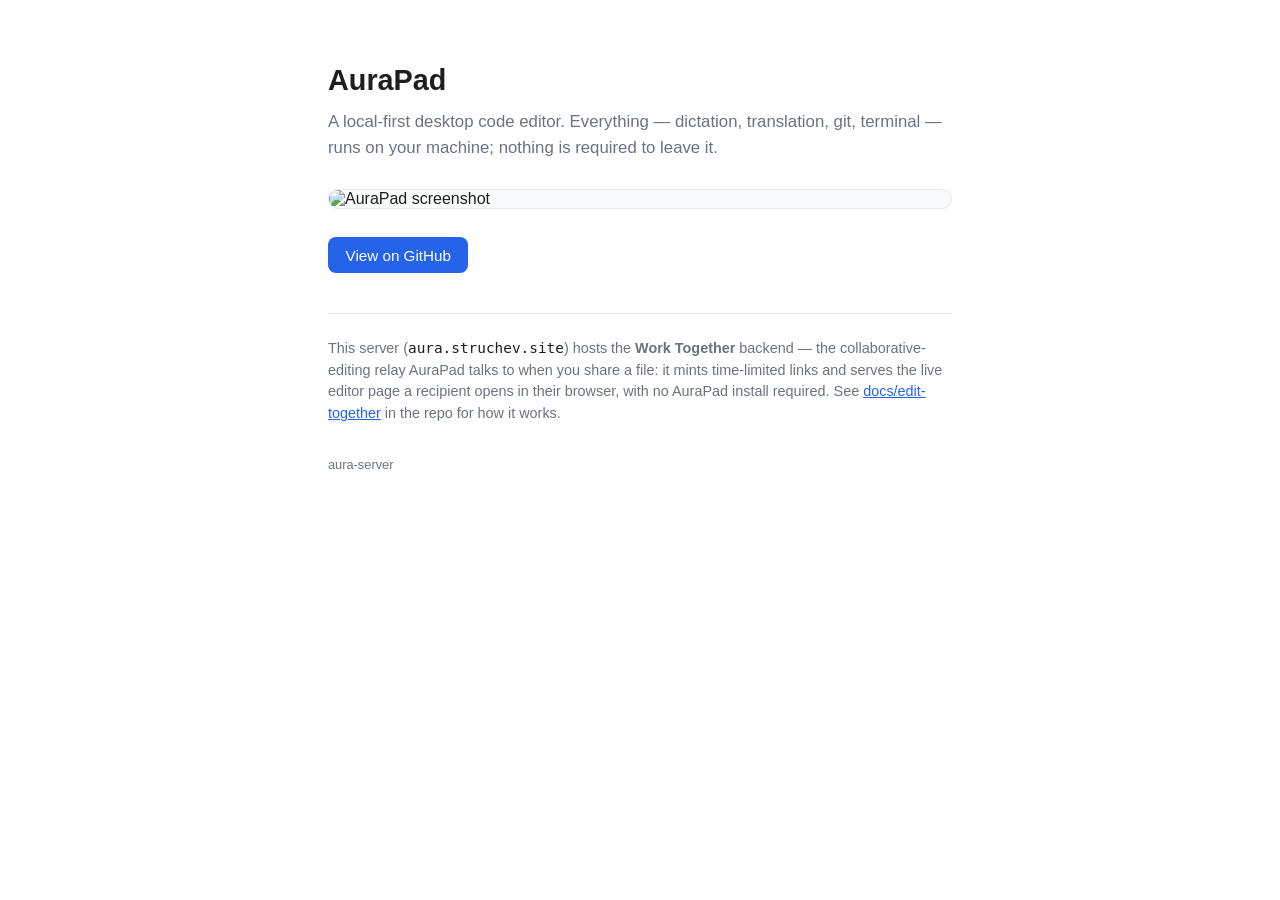
==== src/main/resources/static/index.html @ 49ae7688 "Implement Work Together collaborative-editing backend Adds the REST/WebSocket backend specified in a" ====
<!doctype html>
<html lang="en">
<head>
  <meta charset="utf-8" />
  <meta name="viewport" content="width=device-width, initial-scale=1" />
  <title>AuraPad</title>
  <meta name="description" content="AuraPad — a local-first desktop code editor. This site hosts its Work Together collaborative-editing backend." />
  <style>
    :root {
      --bg: #ffffff;
      --fg: #1e1e1e;
      --muted: #6b7280;
      --border: #e5e7eb;
      --accent: #2563eb;
      --card: #f8fafc;
    }
    @media (prefers-color-scheme: dark) {
      :root {
        --bg: #14161a;
        --fg: #e6e6e6;
        --muted: #9aa1ac;
        --border: #2a2d33;
        --accent: #5b8def;
        --card: #1b1e24;
      }
    }
    * { box-sizing: border-box; }
    html, body {
      margin: 0; padding: 0; min-height: 100%;
      background: var(--bg); color: var(--fg);
      font-family: -apple-system, BlinkMacSystemFont, "Segoe UI", Roboto, sans-serif;
    }
    main {
      max-width: 42rem; margin: 0 auto;
      padding: 4rem 1.5rem 3rem;
    }
    h1 { font-size: 1.8rem; margin: 0 0 0.75rem; }
    p.lede { color: var(--muted); font-size: 1.05rem; line-height: 1.55; margin: 0 0 1.75rem; }
    .screenshot {
      width: 100%; border-radius: 0.75rem; border: 1px solid var(--border);
      display: block; margin-bottom: 1.75rem;
      background: var(--card);
    }
    .links { display: flex; gap: 0.75rem; flex-wrap: wrap; margin-bottom: 2.5rem; }
    a.button {
      display: inline-flex; align-items: center; gap: 0.4rem;
      padding: 0.6rem 1.1rem; border-radius: 0.5rem;
      background: var(--accent); color: #fff; text-decoration: none;
      font-size: 0.95rem; font-weight: 500;
    }
    a.button.secondary {
      background: transparent; color: var(--fg); border: 1px solid var(--border);
    }
    .note {
      border-top: 1px solid var(--border); padding-top: 1.5rem;
      color: var(--muted); font-size: 0.9rem; line-height: 1.5;
    }
    .note code { color: var(--fg); }
    footer { color: var(--muted); font-size: 0.8rem; margin-top: 2rem; }
    a { color: var(--accent); }
  </style>
</head>
<body>
  <main>
    <h1>AuraPad</h1>
    <p class="lede">
      A local-first desktop code editor. Everything — dictation, translation, git, terminal —
      runs on your machine; nothing is required to leave it.
    </p>

    <img class="screenshot" alt="AuraPad screenshot"
         src="https://raw.githubusercontent.com/roman-struchev/aura-pad/main/docs/assets/screenshot.png" />

    <div class="links">
      <a class="button" href="https://github.com/roman-struchev/aura-pad">View on GitHub</a>
    </div>

    <div class="note">
      This server (<code>aura.struchev.site</code>) hosts the <strong>Work Together</strong> backend —
      the collaborative-editing relay AuraPad talks to when you share a file: it mints
      time-limited links and serves the live editor page a recipient opens in their browser,
      with no AuraPad install required. See
      <a href="https://github.com/roman-struchev/aura-pad/tree/main/docs/edit-together">docs/edit-together</a>
      in the repo for how it works.
    </div>

    <footer>aura-server</footer>
  </main>
</body>
</html>
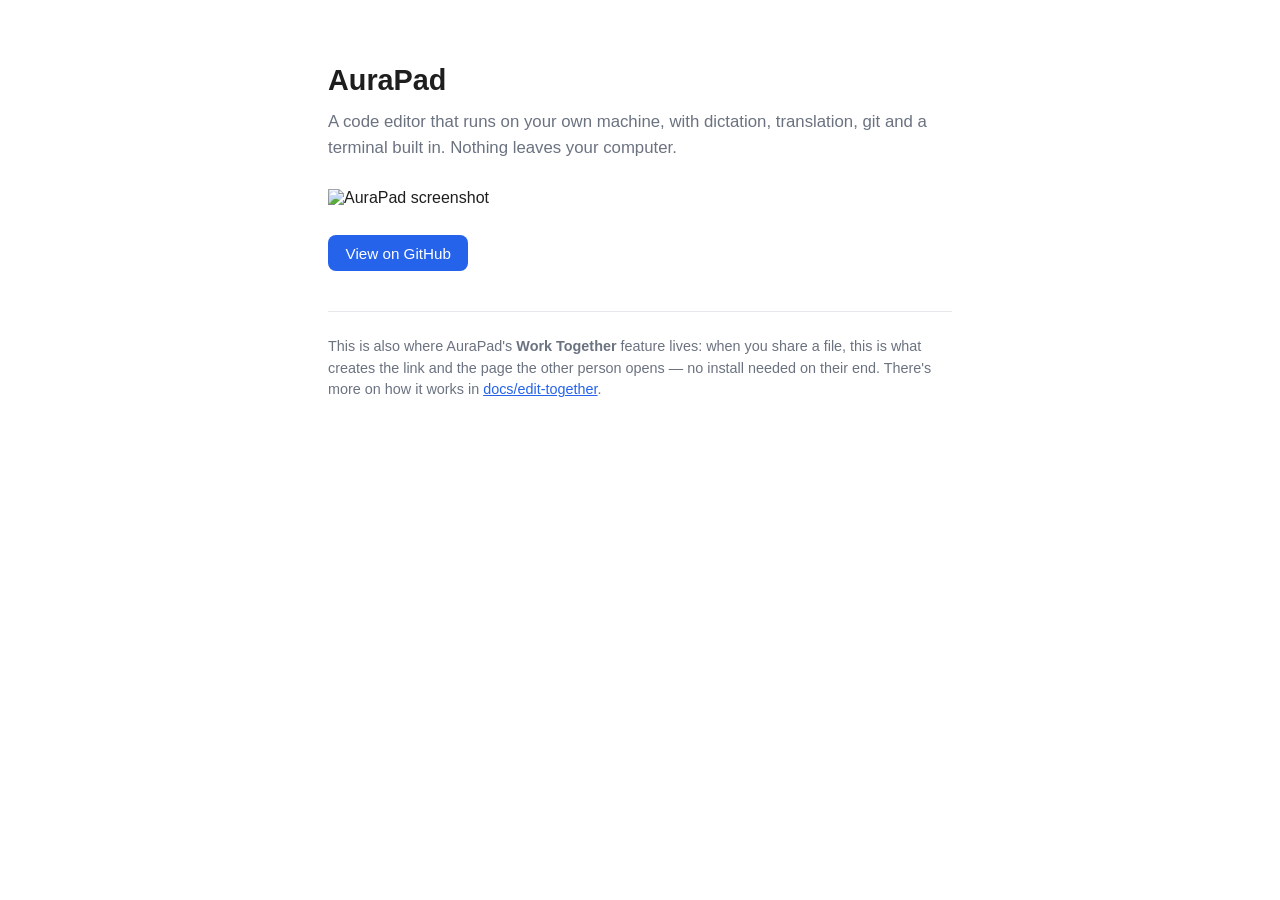
==== commit 576bea1a: "Simplify landing page copy and styling Drop the screenshot border, the aura.struchev.site host callo" ====
--- a/src/main/resources/static/index.html
+++ b/src/main/resources/static/index.html
@@ -4,7 +4,7 @@
   <meta charset="utf-8" />
   <meta name="viewport" content="width=device-width, initial-scale=1" />
   <title>AuraPad</title>
-  <meta name="description" content="AuraPad — a local-first desktop code editor. This site hosts its Work Together collaborative-editing backend." />
+  <meta name="description" content="AuraPad is a desktop code editor that runs locally on your machine." />
   <style>
     :root {
       --bg: #ffffff;
@@ -12,7 +12,6 @@
       --muted: #6b7280;
       --border: #e5e7eb;
       --accent: #2563eb;
-      --card: #f8fafc;
     }
     @media (prefers-color-scheme: dark) {
       :root {
@@ -21,7 +20,6 @@
         --muted: #9aa1ac;
         --border: #2a2d33;
         --accent: #5b8def;
-        --card: #1b1e24;
       }
     }
     * { box-sizing: border-box; }
@@ -37,9 +35,7 @@
     h1 { font-size: 1.8rem; margin: 0 0 0.75rem; }
     p.lede { color: var(--muted); font-size: 1.05rem; line-height: 1.55; margin: 0 0 1.75rem; }
     .screenshot {
-      width: 100%; border-radius: 0.75rem; border: 1px solid var(--border);
-      display: block; margin-bottom: 1.75rem;
-      background: var(--card);
+      width: 100%; display: block; margin-bottom: 1.75rem;
     }
     .links { display: flex; gap: 0.75rem; flex-wrap: wrap; margin-bottom: 2.5rem; }
     a.button {
@@ -48,15 +44,11 @@
       background: var(--accent); color: #fff; text-decoration: none;
       font-size: 0.95rem; font-weight: 500;
     }
-    a.button.secondary {
-      background: transparent; color: var(--fg); border: 1px solid var(--border);
-    }
     .note {
       border-top: 1px solid var(--border); padding-top: 1.5rem;
       color: var(--muted); font-size: 0.9rem; line-height: 1.5;
     }
     .note code { color: var(--fg); }
-    footer { color: var(--muted); font-size: 0.8rem; margin-top: 2rem; }
     a { color: var(--accent); }
   </style>
 </head>
@@ -64,8 +56,8 @@
   <main>
     <h1>AuraPad</h1>
     <p class="lede">
-      A local-first desktop code editor. Everything — dictation, translation, git, terminal —
-      runs on your machine; nothing is required to leave it.
+      A code editor that runs on your own machine, with dictation, translation, git and a
+      terminal built in. Nothing leaves your computer.
     </p>
 
     <img class="screenshot" alt="AuraPad screenshot"
@@ -76,15 +68,11 @@
     </div>
 
     <div class="note">
-      This server (<code>aura.struchev.site</code>) hosts the <strong>Work Together</strong> backend —
-      the collaborative-editing relay AuraPad talks to when you share a file: it mints
-      time-limited links and serves the live editor page a recipient opens in their browser,
-      with no AuraPad install required. See
-      <a href="https://github.com/roman-struchev/aura-pad/tree/main/docs/edit-together">docs/edit-together</a>
-      in the repo for how it works.
+      This is also where AuraPad's <strong>Work Together</strong> feature lives: when you share
+      a file, this is what creates the link and the page the other person opens — no install
+      needed on their end. There's more on how it works in
+      <a href="https://github.com/roman-struchev/aura-pad/tree/main/docs/edit-together">docs/edit-together</a>.
     </div>
-
-    <footer>aura-server</footer>
   </main>
 </body>
 </html>
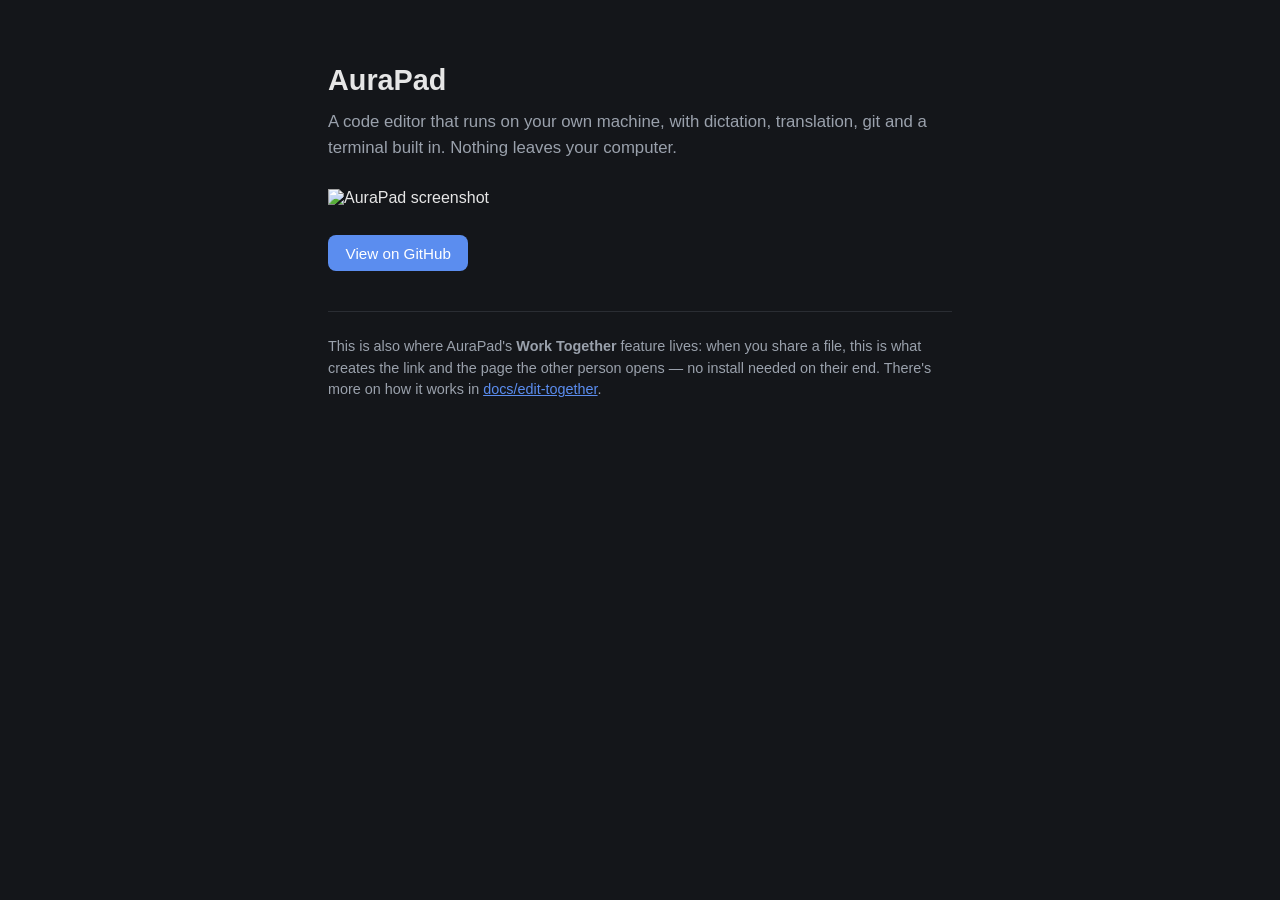
==== commit e9dcc657: "Refactor guest session handling: simplify link resolution and adopt deterministic token minting - Re" ====
--- a/src/main/resources/static/index.html
+++ b/src/main/resources/static/index.html
@@ -5,22 +5,14 @@
   <meta name="viewport" content="width=device-width, initial-scale=1" />
   <title>AuraPad</title>
   <meta name="description" content="AuraPad is a desktop code editor that runs locally on your machine." />
+  <link rel="icon" type="image/svg+xml" href="/favicon.svg" />
   <style>
     :root {
-      --bg: #ffffff;
-      --fg: #1e1e1e;
-      --muted: #6b7280;
-      --border: #e5e7eb;
-      --accent: #2563eb;
-    }
-    @media (prefers-color-scheme: dark) {
-      :root {
-        --bg: #14161a;
-        --fg: #e6e6e6;
-        --muted: #9aa1ac;
-        --border: #2a2d33;
-        --accent: #5b8def;
-      }
+      --bg: #14161a;
+      --fg: #e6e6e6;
+      --muted: #9aa1ac;
+      --border: #2a2d33;
+      --accent: #5b8def;
     }
     * { box-sizing: border-box; }
     html, body {
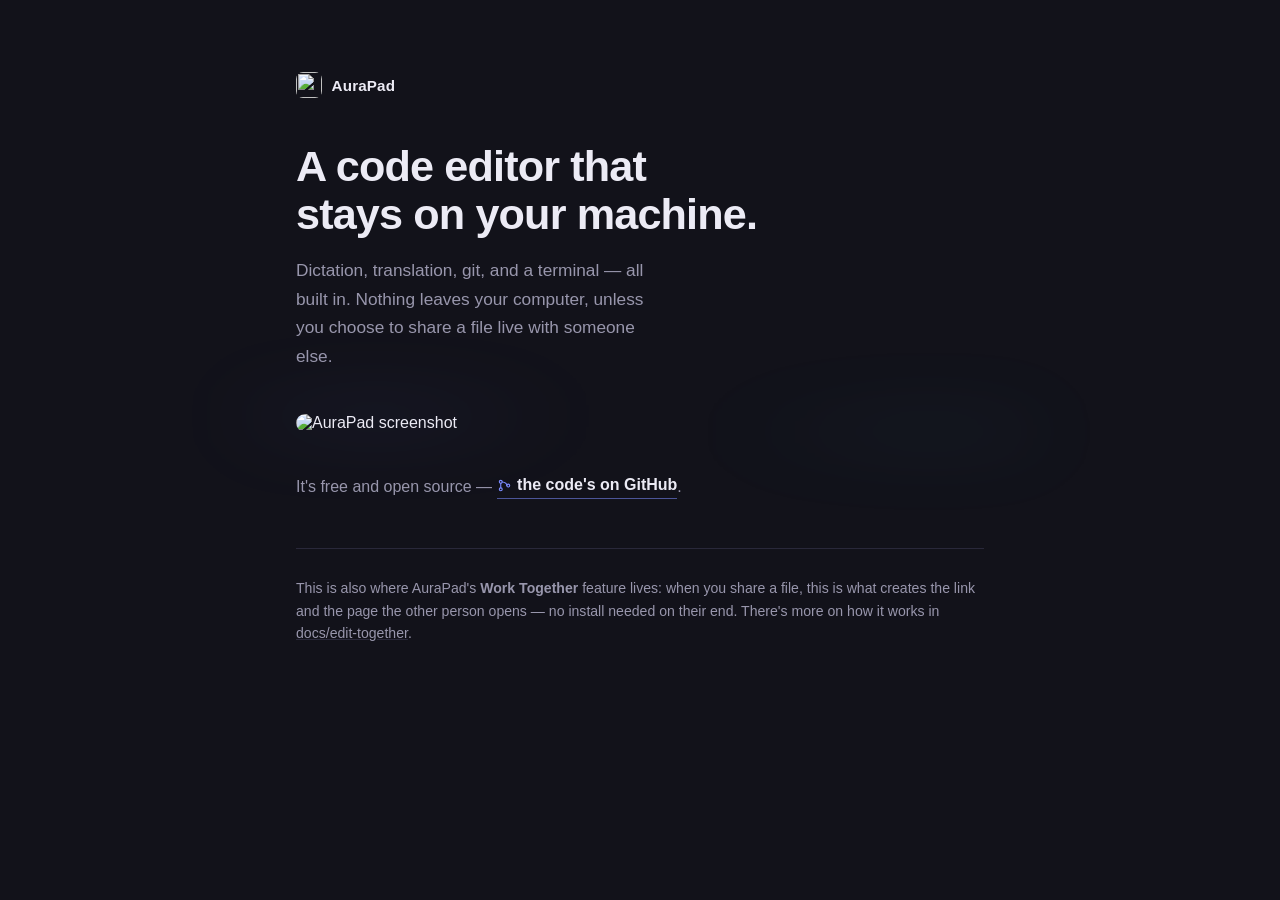
==== commit ae8919dc: "Add static landing page for AuraPad with styled components and project overview" ====
--- a/src/main/resources/static/index.html
+++ b/src/main/resources/static/index.html
@@ -8,56 +8,160 @@
   <link rel="icon" type="image/svg+xml" href="/favicon.svg" />
   <style>
     :root {
-      --bg: #14161a;
-      --fg: #e6e6e6;
-      --muted: #9aa1ac;
-      --border: #2a2d33;
-      --accent: #5b8def;
+      --bg: #12121a;
+      --bg-2: #16161f;
+      --fg: #ecebf5;
+      --muted: #9896ac;
+      --border: #29283a;
+      --accent: #7c8cff;
+      --accent-cyan: #33cfe0;
     }
     * { box-sizing: border-box; }
     html, body {
       margin: 0; padding: 0; min-height: 100%;
       background: var(--bg); color: var(--fg);
-      font-family: -apple-system, BlinkMacSystemFont, "Segoe UI", Roboto, sans-serif;
+      font-family: -apple-system, BlinkMacSystemFont, "Segoe UI", Roboto, Helvetica, Arial, sans-serif;
     }
+    body {
+      -webkit-font-smoothing: antialiased;
+    }
+
     main {
-      max-width: 42rem; margin: 0 auto;
-      padding: 4rem 1.5rem 3rem;
+      max-width: 46rem;
+      margin: 0 auto;
+      padding: 4.5rem 1.5rem 4rem;
     }
-    h1 { font-size: 1.8rem; margin: 0 0 0.75rem; }
-    p.lede { color: var(--muted); font-size: 1.05rem; line-height: 1.55; margin: 0 0 1.75rem; }
+
+    .brand {
+      display: flex;
+      align-items: center;
+      gap: 0.6rem;
+      margin-bottom: 2.75rem;
+    }
+    .brand img { width: 26px; height: 26px; border-radius: 7px; display: block; }
+    .brand span {
+      font-size: 0.95rem;
+      font-weight: 600;
+      letter-spacing: 0.01em;
+      color: var(--fg);
+    }
+
+    h1 {
+      font-size: clamp(2rem, 4.5vw, 2.7rem);
+      font-weight: 800;
+      letter-spacing: -0.02em;
+      line-height: 1.12;
+      text-wrap: balance;
+      margin: 0 0 1.1rem;
+      max-width: 26ch;
+    }
+
+    p.lede {
+      color: var(--muted);
+      font-size: 1.08rem;
+      line-height: 1.65;
+      max-width: 38ch;
+      margin: 0 0 2.75rem;
+    }
+
+    .shot-frame {
+      position: relative;
+      margin: 0 0 2.5rem;
+      border-radius: 0.9rem;
+      isolation: isolate;
+    }
+    .shot-frame::before {
+      content: "";
+      position: absolute;
+      inset: -18% -10%;
+      z-index: -1;
+      background:
+        radial-gradient(38% 55% at 18% 20%, color-mix(in srgb, var(--accent) 32%, transparent), transparent 70%),
+        radial-gradient(42% 60% at 85% 90%, color-mix(in srgb, var(--accent-cyan) 26%, transparent), transparent 70%);
+      filter: blur(38px);
+    }
     .screenshot {
-      width: 100%; display: block; margin-bottom: 1.75rem;
+      width: 100%;
+      display: block;
+      border-radius: 0.6rem;
     }
-    .links { display: flex; gap: 0.75rem; flex-wrap: wrap; margin-bottom: 2.5rem; }
-    a.button {
-      display: inline-flex; align-items: center; gap: 0.4rem;
-      padding: 0.6rem 1.1rem; border-radius: 0.5rem;
-      background: var(--accent); color: #fff; text-decoration: none;
-      font-size: 0.95rem; font-weight: 500;
+
+    .source-line {
+      color: var(--muted);
+      font-size: 1rem;
+      line-height: 1.6;
+      margin: 0 0 3rem;
     }
+    a.source-link {
+      color: var(--fg);
+      text-decoration: none;
+      display: inline-flex;
+      align-items: center;
+      gap: 0.35rem;
+      font-weight: 600;
+      border-bottom: 1px solid color-mix(in srgb, var(--accent) 55%, transparent);
+      transition: border-color 0.15s ease, color 0.15s ease;
+    }
+    a.source-link:hover {
+      color: var(--accent);
+      border-color: var(--accent);
+    }
+    a.source-link svg { flex-shrink: 0; color: var(--accent); }
+
     .note {
-      border-top: 1px solid var(--border); padding-top: 1.5rem;
-      color: var(--muted); font-size: 0.9rem; line-height: 1.5;
+      border-top: 1px solid var(--border);
+      padding-top: 1.75rem;
+      color: var(--muted);
+      font-size: 0.88rem;
+      line-height: 1.6;
     }
-    .note code { color: var(--fg); }
-    a { color: var(--accent); }
+    .note a { color: var(--muted); text-decoration: underline; text-decoration-color: var(--border); }
+    .note a:hover { color: var(--fg); text-decoration-color: var(--accent); }
+    .note code {
+      color: var(--fg);
+      background: var(--bg-2);
+      padding: 0.1rem 0.35rem;
+      border-radius: 0.3rem;
+      font-size: 0.85em;
+    }
+
+    @media (prefers-reduced-motion: no-preference) {
+      a.source-link, .note a { transition-duration: 0.15s; }
+    }
   </style>
 </head>
 <body>
   <main>
-    <h1>AuraPad</h1>
+    <div class="brand">
+      <img src="/favicon.svg" alt="" />
+      <span>AuraPad</span>
+    </div>
+
+    <h1>A code editor that stays on your machine.</h1>
     <p class="lede">
-      A code editor that runs on your own machine, with dictation, translation, git and a
-      terminal built in. Nothing leaves your computer.
+      Dictation, translation, git, and a terminal — all built in. Nothing leaves your
+      computer, unless you choose to share a file live with someone else.
     </p>
 
-    <img class="screenshot" alt="AuraPad screenshot"
-         src="https://raw.githubusercontent.com/roman-struchev/aura-pad/main/docs/assets/screenshot.png" />
+    <div class="shot-frame">
+      <img class="screenshot" alt="AuraPad screenshot"
+           src="https://raw.githubusercontent.com/roman-struchev/aura-pad/main/docs/assets/screenshot.png" />
+    </div>
 
-    <div class="links">
-      <a class="button" href="https://github.com/roman-struchev/aura-pad">View on GitHub</a>
-    </div>
+    <p class="source-line">
+      It's free and open source —
+      <a class="source-link" href="https://github.com/roman-struchev/aura-pad">
+        <svg width="15" height="15" viewBox="0 0 24 24" fill="none" stroke="currentColor"
+             stroke-width="1.8" stroke-linecap="round">
+          <circle cx="6" cy="6" r="2.3" />
+          <circle cx="6" cy="18" r="2.3" />
+          <circle cx="18" cy="12" r="2.3" />
+          <path d="M6 8.3V15.7" />
+          <path d="M8.3 6.5C12 6.8 15.7 9 15.7 12" />
+        </svg>
+        the code's on GitHub
+      </a>.
+    </p>
 
     <div class="note">
       This is also where AuraPad's <strong>Work Together</strong> feature lives: when you share
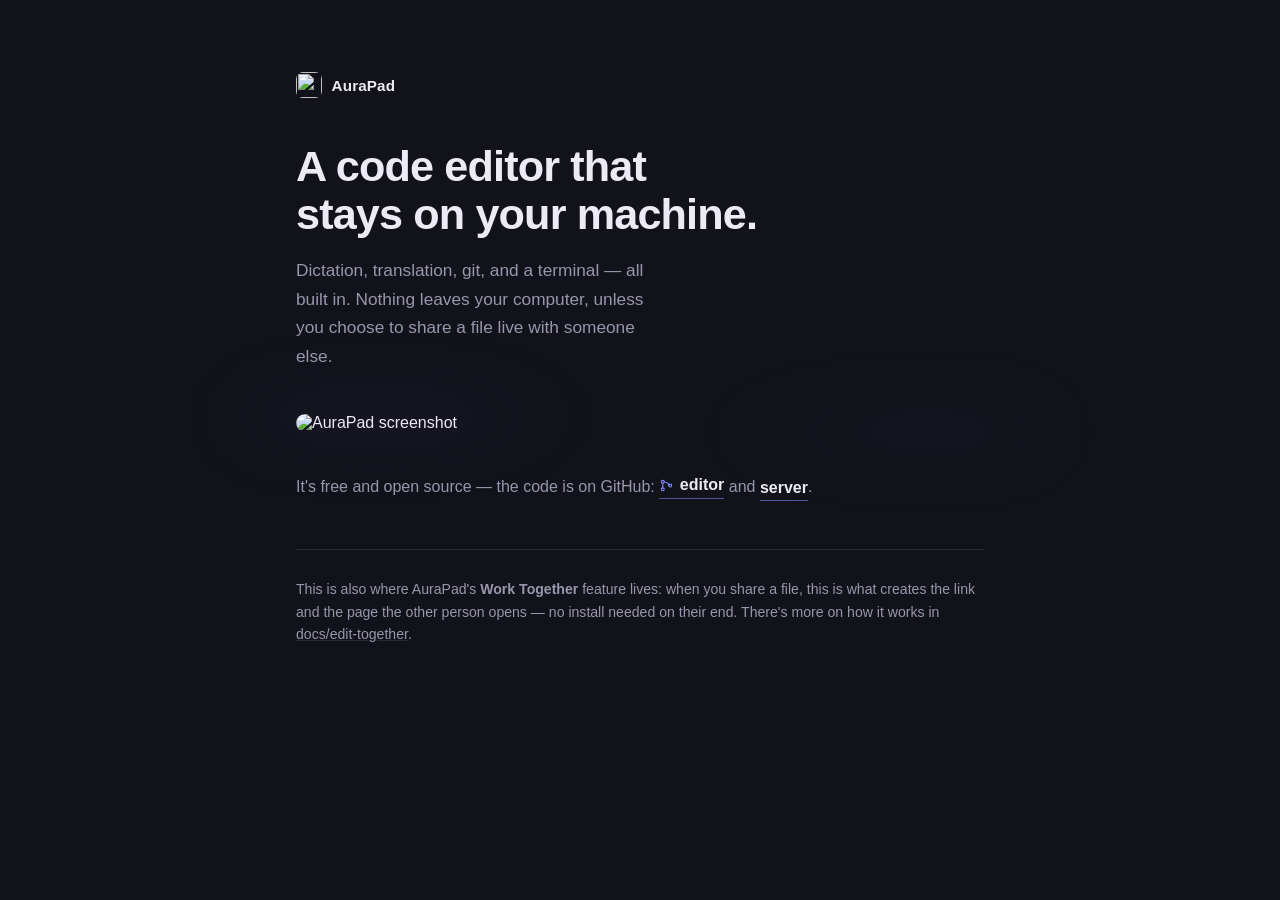
==== commit 2fae8bfa: "Fix LF enforcement in Monaco editor and update landing page links - Replace `onDidChangeModelContent" ====
--- a/src/main/resources/static/index.html
+++ b/src/main/resources/static/index.html
@@ -79,6 +79,7 @@
         radial-gradient(38% 55% at 18% 20%, color-mix(in srgb, var(--accent) 32%, transparent), transparent 70%),
         radial-gradient(42% 60% at 85% 90%, color-mix(in srgb, var(--accent-cyan) 26%, transparent), transparent 70%);
       filter: blur(38px);
+      pointer-events: none;
     }
     .screenshot {
       width: 100%;
@@ -149,7 +150,7 @@
     </div>
 
     <p class="source-line">
-      It's free and open source —
+      It's free and open source — the code is on GitHub:
       <a class="source-link" href="https://github.com/roman-struchev/aura-pad">
         <svg width="15" height="15" viewBox="0 0 24 24" fill="none" stroke="currentColor"
              stroke-width="1.8" stroke-linecap="round">
@@ -159,7 +160,11 @@
           <path d="M6 8.3V15.7" />
           <path d="M8.3 6.5C12 6.8 15.7 9 15.7 12" />
         </svg>
-        the code's on GitHub
+        editor
+      </a>
+      and
+      <a class="source-link" href="https://github.com/roman-struchev/aura-server">
+        server
       </a>.
     </p>
 
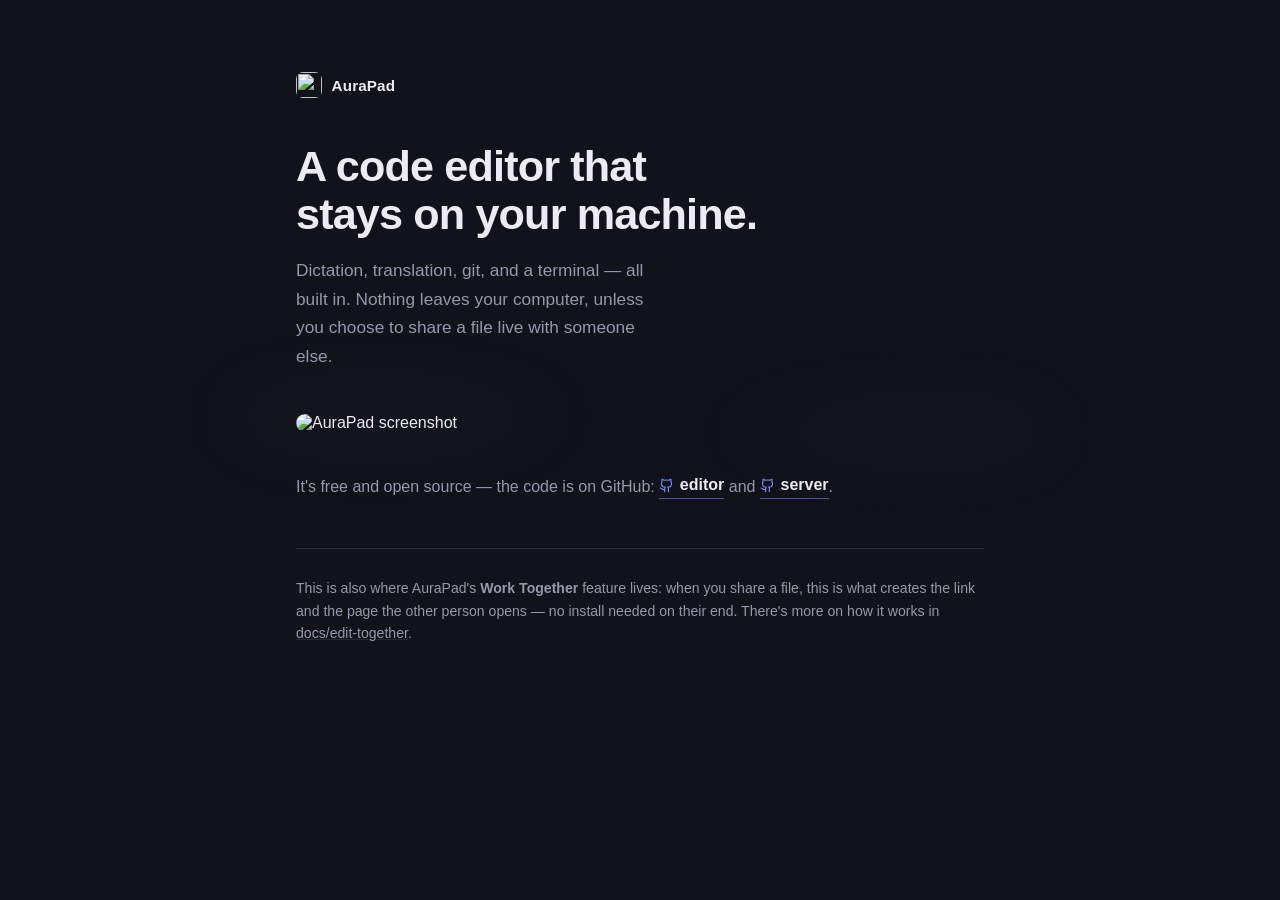
==== commit f3f3786b: "Update GitHub repository icons on the landing page with improved styling and accessibility" ====
--- a/src/main/resources/static/index.html
+++ b/src/main/resources/static/index.html
@@ -153,17 +153,19 @@
       It's free and open source — the code is on GitHub:
       <a class="source-link" href="https://github.com/roman-struchev/aura-pad">
         <svg width="15" height="15" viewBox="0 0 24 24" fill="none" stroke="currentColor"
-             stroke-width="1.8" stroke-linecap="round">
-          <circle cx="6" cy="6" r="2.3" />
-          <circle cx="6" cy="18" r="2.3" />
-          <circle cx="18" cy="12" r="2.3" />
-          <path d="M6 8.3V15.7" />
-          <path d="M8.3 6.5C12 6.8 15.7 9 15.7 12" />
+             stroke-width="1.8" stroke-linecap="round" stroke-linejoin="round">
+          <path d="M15 22v-4a4.8 4.8 0 0 0-1-3.5c3 0 6-2 6-5.5.08-1.25-.27-2.48-1-3.5.28-1.15.28-2.35 0-3.5 0 0-1 0-3 1.5-2.64-.5-5.36-.5-8 0C6 2 5 2 5 2c-.3 1.15-.3 2.35 0 3.5A5.403 5.403 0 0 0 4 9c0 3.5 3 5.5 6 5.5-.39.49-.68 1.05-.85 1.65-.17.6-.22 1.23-.15 1.85v4" />
+          <path d="M9 18c-4.51 2-5-2-7-2" />
         </svg>
         editor
       </a>
       and
       <a class="source-link" href="https://github.com/roman-struchev/aura-server">
+        <svg width="15" height="15" viewBox="0 0 24 24" fill="none" stroke="currentColor"
+             stroke-width="1.8" stroke-linecap="round" stroke-linejoin="round">
+          <path d="M15 22v-4a4.8 4.8 0 0 0-1-3.5c3 0 6-2 6-5.5.08-1.25-.27-2.48-1-3.5.28-1.15.28-2.35 0-3.5 0 0-1 0-3 1.5-2.64-.5-5.36-.5-8 0C6 2 5 2 5 2c-.3 1.15-.3 2.35 0 3.5A5.403 5.403 0 0 0 4 9c0 3.5 3 5.5 6 5.5-.39.49-.68 1.05-.85 1.65-.17.6-.22 1.23-.15 1.85v4" />
+          <path d="M9 18c-4.51 2-5-2-7-2" />
+        </svg>
         server
       </a>.
     </p>
